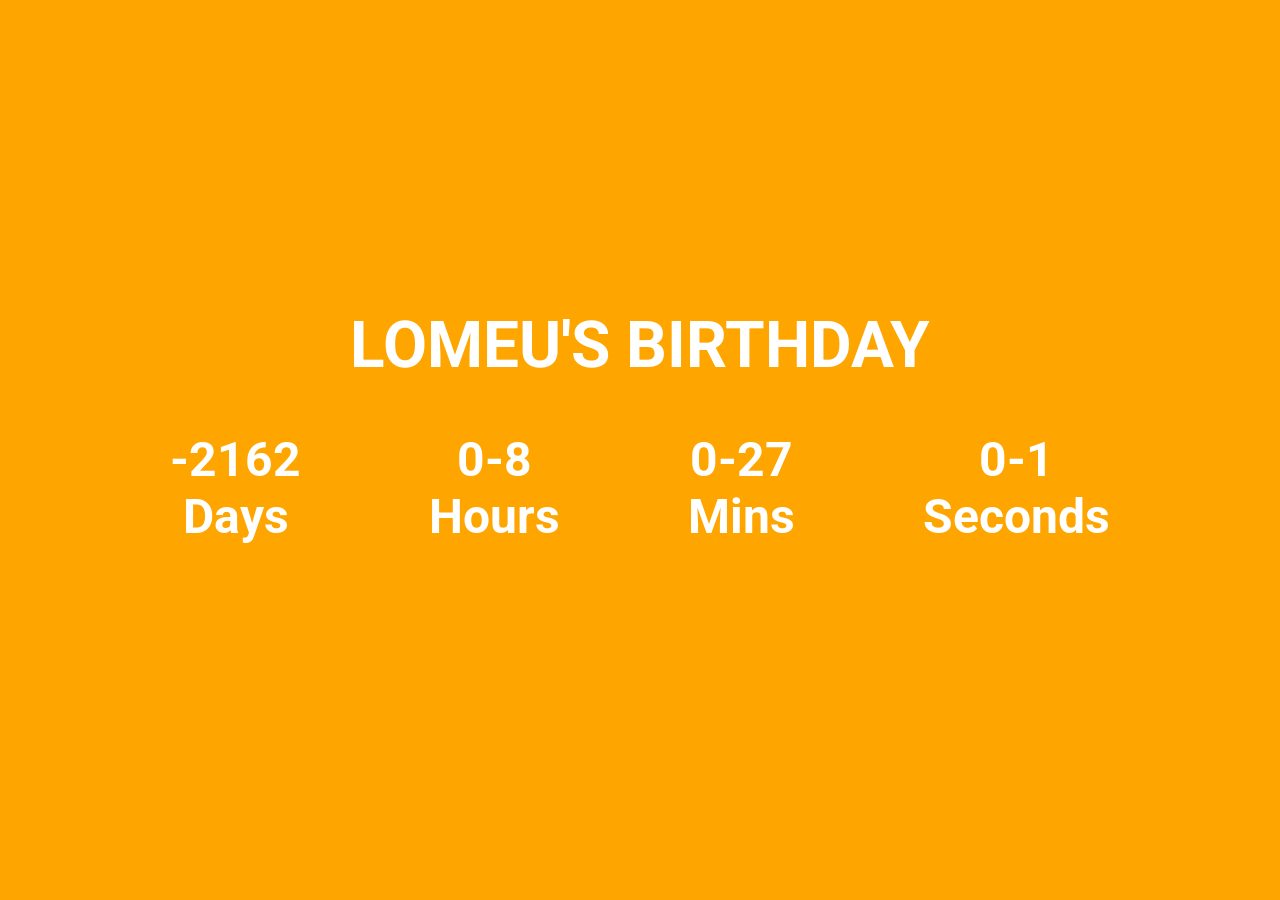
==== JsStudy/Countdown/index.html @ a7287585 "JS/REACT" ====
<!DOCTYPE html>
<html lang="en">

<head>
    <meta charset="UTF-8">
    <meta name="viewport" content="width=device-width, initial-scale=1.0">
    <title>Countdown for my Birthday</title>
    <link href="https://fonts.googleapis.com/css2?family=Roboto&display=swap" rel="stylesheet">
    <link rel="stylesheet" href="style.css">
</head>

<body>
    <div class="website">
        <h1>Lomeu's Birthday</h1>

        <div class="count-container">
            <div class="days-c">
                <p id="days"></p>
                <span>Days</span>
            </div>
            <div class="hours-c">

                <p id="hours">0</p>
                <span>Hours</span>
            </div>
            <div class="mins-c">
                <p id="mins"></p>
                <span>Mins</span>

            </div>
            <div class="seconds-c">
                <p id="seconds"></p>
                <span>Seconds</span>
            </div>
        </div>
    </div>
    <script src="script.js"></script>
</body>

</html>
---- JsStudy/Countdown/style.css ----
* {
    margin: 0;
    padding: 0;
    box-sizing: border-box;
}

body {
    background-color: orange;
    min-height: 100vh;
    font-family: 'Roboto', sans-serif;
    color: white;
}

.website {
    height: 100vh;
    display: flex;
    justify-content: center;
    flex-direction: column;
}

h1 {
    text-align: center;
    font-size: 4rem;
    text-transform: uppercase;
}

div.count-container {
    display: flex;
    flex-direction: row;
    justify-content: center;
    flex-wrap: wrap;
}

.days-c,
.hours-c,
.mins-c,
.seconds-c {
    display: flex;
    flex-direction: column;
    margin: 2rem;
    text-align: center;
    margin: 3rem 4rem;
}

span,
p {
    font-size: 3rem;
    font-weight: 700;
}
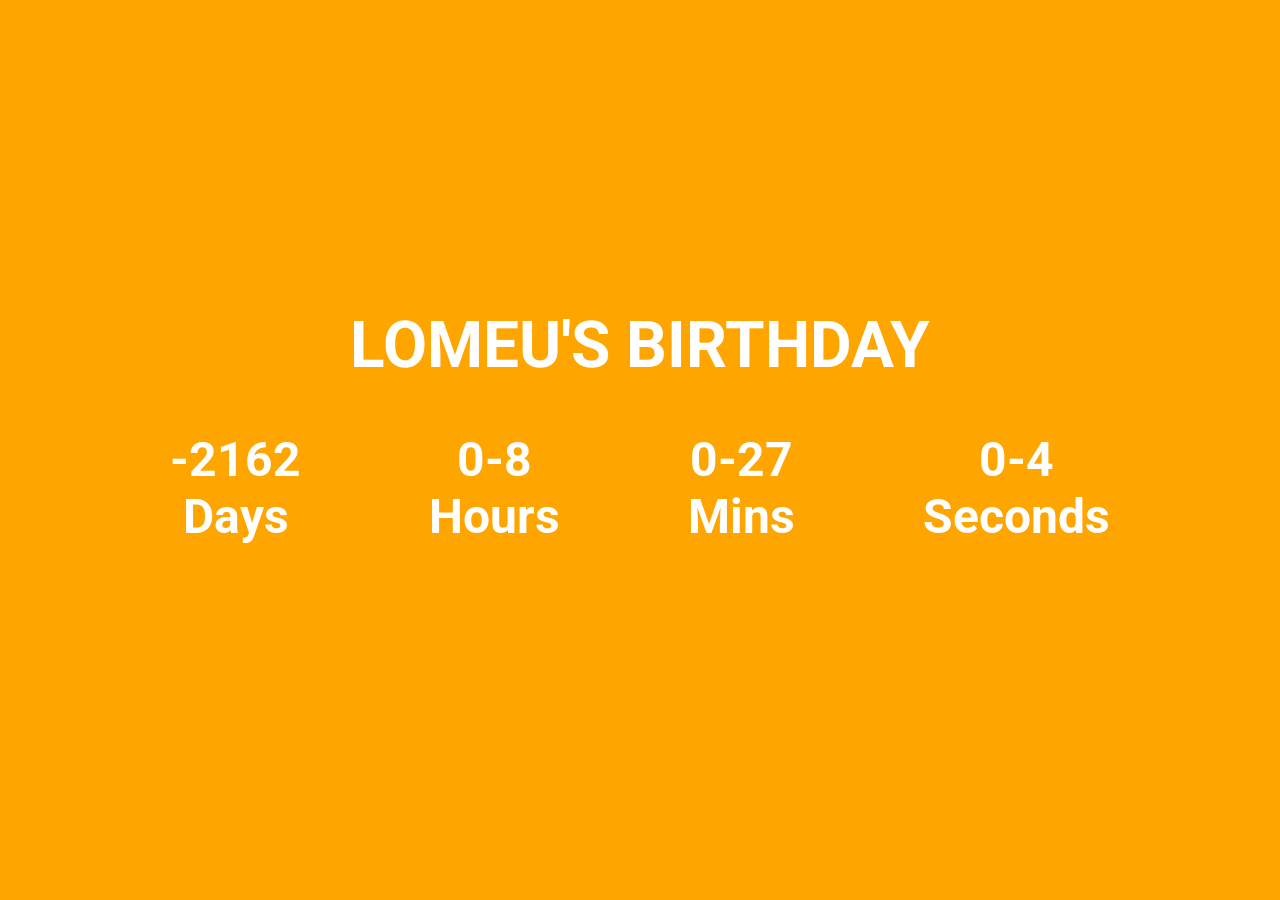
==== commit b3e1b385: "Updates" ====
--- a/JsStudy/Countdown/index.html
+++ b/JsStudy/Countdown/index.html
@@ -1,40 +1,40 @@
-<!DOCTYPE html>
-<html lang="en">
-
-<head>
-    <meta charset="UTF-8">
-    <meta name="viewport" content="width=device-width, initial-scale=1.0">
-    <title>Countdown for my Birthday</title>
-    <link href="https://fonts.googleapis.com/css2?family=Roboto&display=swap" rel="stylesheet">
-    <link rel="stylesheet" href="style.css">
-</head>
-
-<body>
-    <div class="website">
-        <h1>Lomeu's Birthday</h1>
-
-        <div class="count-container">
-            <div class="days-c">
-                <p id="days"></p>
-                <span>Days</span>
-            </div>
-            <div class="hours-c">
-
-                <p id="hours">0</p>
-                <span>Hours</span>
-            </div>
-            <div class="mins-c">
-                <p id="mins"></p>
-                <span>Mins</span>
-
-            </div>
-            <div class="seconds-c">
-                <p id="seconds"></p>
-                <span>Seconds</span>
-            </div>
-        </div>
-    </div>
-    <script src="script.js"></script>
-</body>
-
+<!DOCTYPE html>
+<html lang="en">
+
+<head>
+    <meta charset="UTF-8">
+    <meta name="viewport" content="width=device-width, initial-scale=1.0">
+    <title>Countdown for my Birthday</title>
+    <link href="https://fonts.googleapis.com/css2?family=Roboto&display=swap" rel="stylesheet">
+    <link rel="stylesheet" href="style.css">
+</head>
+
+<body>
+    <div class="website">
+        <h1>Lomeu's Birthday</h1>
+
+        <div class="count-container">
+            <div class="days-c">
+                <p id="days"></p>
+                <span>Days</span>
+            </div>
+            <div class="hours-c">
+
+                <p id="hours">0</p>
+                <span>Hours</span>
+            </div>
+            <div class="mins-c">
+                <p id="mins"></p>
+                <span>Mins</span>
+
+            </div>
+            <div class="seconds-c">
+                <p id="seconds"></p>
+                <span>Seconds</span>
+            </div>
+        </div>
+    </div>
+    <script src="script.js"></script>
+</body>
+
 </html>
--- a/JsStudy/Countdown/style.css
+++ b/JsStudy/Countdown/style.css
@@ -1,49 +1,49 @@
-* {
-    margin: 0;
-    padding: 0;
-    box-sizing: border-box;
-}
-
-body {
-    background-color: orange;
-    min-height: 100vh;
-    font-family: 'Roboto', sans-serif;
-    color: white;
-}
-
-.website {
-    height: 100vh;
-    display: flex;
-    justify-content: center;
-    flex-direction: column;
-}
-
-h1 {
-    text-align: center;
-    font-size: 4rem;
-    text-transform: uppercase;
-}
-
-div.count-container {
-    display: flex;
-    flex-direction: row;
-    justify-content: center;
-    flex-wrap: wrap;
-}
-
-.days-c,
-.hours-c,
-.mins-c,
-.seconds-c {
-    display: flex;
-    flex-direction: column;
-    margin: 2rem;
-    text-align: center;
-    margin: 3rem 4rem;
-}
-
-span,
-p {
-    font-size: 3rem;
-    font-weight: 700;
+* {
+    margin: 0;
+    padding: 0;
+    box-sizing: border-box;
+}
+
+body {
+    background-color: orange;
+    min-height: 100vh;
+    font-family: 'Roboto', sans-serif;
+    color: white;
+}
+
+.website {
+    height: 100vh;
+    display: flex;
+    justify-content: center;
+    flex-direction: column;
+}
+
+h1 {
+    text-align: center;
+    font-size: 4rem;
+    text-transform: uppercase;
+}
+
+div.count-container {
+    display: flex;
+    flex-direction: row;
+    justify-content: center;
+    flex-wrap: wrap;
+}
+
+.days-c,
+.hours-c,
+.mins-c,
+.seconds-c {
+    display: flex;
+    flex-direction: column;
+    margin: 2rem;
+    text-align: center;
+    margin: 3rem 4rem;
+}
+
+span,
+p {
+    font-size: 3rem;
+    font-weight: 700;
 }
